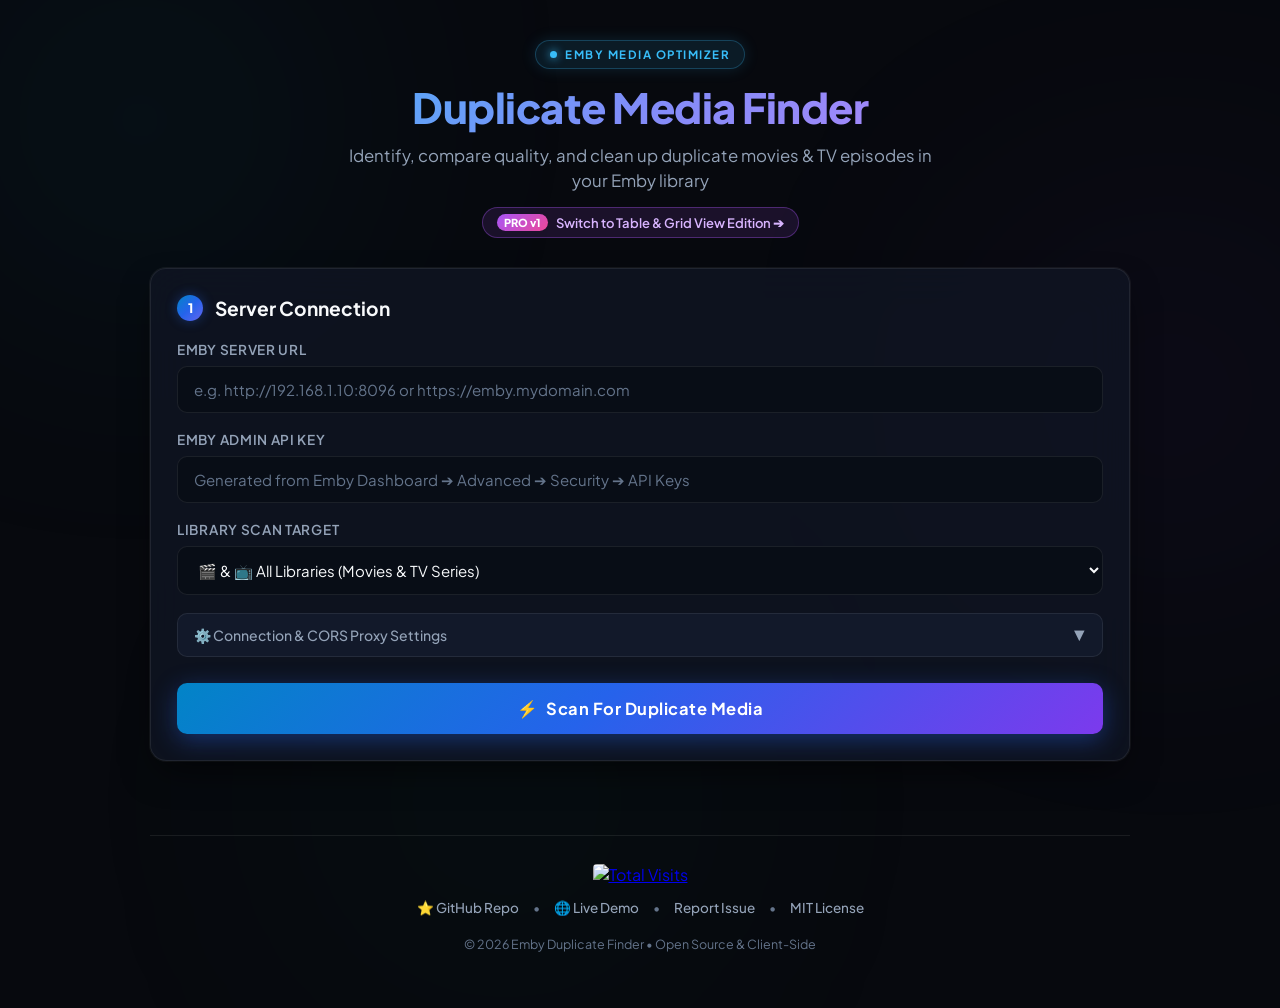
==== index.html @ f9ebaa8a "Add Smart Select (Keep Best Quality) and Batch Deletion controls to both Classic and Pro editions" ====
<!DOCTYPE html>
<html lang="en">
<head>
    <meta charset="UTF-8">
    <meta name="viewport" content="width=device-width, initial-scale=1.0">
    <title>Emby Duplicate Movie & TV Series Finder</title>
    <link rel="stylesheet" href="styles.css">
    <link rel="preconnect" href="https://fonts.googleapis.com">
    <link rel="preconnect" href="https://fonts.gstatic.com" crossorigin>
    <link href="https://fonts.googleapis.com/css2?family=Plus+Jakarta+Sans:wght@300;400;500;600;700;800&family=JetBrains+Mono:wght@400;500;600&display=swap" rel="stylesheet">
</head>
<body>
    <!-- Ambient Background Lighting Orbs -->
    <div class="ambient-glow glow-cyan"></div>
    <div class="ambient-glow glow-purple"></div>
    <div class="ambient-glow glow-emerald"></div>

    <div class="container">
        <header>
            <div class="brand-pill">
                <span class="pulse-dot"></span>
                <span>EMBY MEDIA OPTIMIZER</span>
            </div>
            <h1>Duplicate Media Finder</h1>
            <p class="subtitle">Identify, compare quality, and clean up duplicate movies & TV episodes in your Emby library</p>
            <div class="version-banner">
                <a href="v1/" class="pro-edition-link">
                    <span class="pro-badge">PRO v1</span>
                    <span>Switch to Table & Grid View Edition ➔</span>
                </a>
            </div>
        </header>

        <!-- Configuration Form -->
        <div class="card input-card">
            <div class="card-title-row">
                <div class="card-title-left">
                    <span class="card-step-badge">1</span>
                    <h3>Server Connection</h3>
                </div>
                
            </div>

            <div class="input-group">
                <label for="embyServerUrl">Emby Server URL</label>
                <input type="text" id="embyServerUrl" placeholder="e.g. http://192.168.1.10:8096 or https://emby.mydomain.com">
            </div>

            <div class="input-group">
                <label for="apiKey">Emby Admin API Key</label>
                <input type="password" id="apiKey" placeholder="Generated from Emby Dashboard ➔ Advanced ➔ Security ➔ API Keys">
            </div>

            <div class="input-row">
                <div class="input-group flex-1">
                    <label for="libraryType">Library Scan Target</label>
                    <select id="libraryType">
                        <option value="all">🎬 & 📺 All Libraries (Movies & TV Series)</option>
                        <option value="movies">🎬 Movies Only</option>
                        <option value="tvshows">📺 TV Series & Episodes Only</option>
                    </select>
                </div>
            </div>

            <!-- Advanced / CORS Settings Accordion -->
            <div class="advanced-settings-toggle" onclick="toggleAdvancedSettings()">
                <span>⚙️ Connection & CORS Proxy Settings</span>
                <span id="advanced-toggle-icon">▼</span>
            </div>

            <div id="advanced-settings" class="advanced-settings-panel hidden">
                <div class="checkbox-group">
                    <label class="custom-checkbox">
                        <input type="checkbox" id="useCorsProxy">
                        <span class="checkmark"></span>
                        Enable CORS Proxy (Routes requests securely to bypass HTTPS ➔ HTTP mixed-content blocks)
                    </label>
                </div>
                <div class="input-group mt-10">
                    <label for="corsProxyUrl">CORS Proxy Prefix URL</label>
                    <input type="text" id="corsProxyUrl" value="https://corsproxy.io/?" placeholder="https://corsproxy.io/?">
                    <small class="helper-text">Default: <code>https://corsproxy.io/?</code> (or specify your custom reverse proxy URL)</small>
                </div>
                <div class="guide-link-row">
                    <button type="button" class="btn-text" onclick="openCorsHelpModal()">📖 View CORS & Connection Setup Guide</button>
                </div>
            </div>

            <!-- Warning banner for mixed content -->
            <div id="mixedContentWarning" class="alert-banner warning-banner hidden">
                <strong>⚠️ Mixed Content Detected:</strong> This web page is loaded over HTTPS, but your Emby Server URL uses HTTP. Web browsers block insecure HTTP requests from HTTPS sites. Please either use HTTPS for Emby, enable the <b>CORS Proxy</b> above, or open this file locally.
            </div>

            <button id="scanBtn" class="btn-primary btn-scan" onclick="findDuplicates()">
                <span class="btn-icon">⚡</span> Scan For Duplicate Media
            </button>
        </div>

        <!-- Filter & Search Bar (Visible when results are available) -->
        <div id="filter-bar" class="card filter-bar hidden">
            <div class="search-input-wrapper">
                <span class="search-icon">🔍</span>
                <input type="text" id="searchFilter" placeholder="Live filter by movie, show name or file path..." oninput="handleSearchFilter()">
            </div>
            <div class="filter-actions">
                <button class="btn-secondary btn-sm" onclick="expandAllLibraries()">Expand All</button>
                <button class="btn-secondary btn-sm" onclick="collapseAllLibraries()">Collapse All</button>
            </div>
        </div>

        <!-- Batch Selection Action Bar -->
        <div id="selection-bar" class="card selection-bar hidden">
            <div class="selection-left">
                <span class="selection-status-icon">☑️</span>
                <div class="selection-text-group">
                    <span class="selection-count-pill" id="selectedCountBadge">0 files selected</span>
                    <span class="selection-size-pill" id="selectedSizeBadge">0 B</span>
                </div>
            </div>

            <div class="selection-actions">
                <button type="button" class="btn-smart-select" onclick="smartSelectKeepBest()" title="Automatically keep the best resolution/quality copy and select all extra duplicates for deletion">
                    <span class="star-icon">★</span> Smart Select (Keep Best)
                </button>
                <button type="button" class="btn-secondary btn-sm" onclick="selectAllDuplicates()">
                    Select All
                </button>
                <button type="button" class="btn-secondary btn-sm" onclick="deselectAllDuplicates()">
                    Deselect All
                </button>
                <button type="button" id="btnDeleteSelected" class="btn-danger btn-sm btn-batch-delete" onclick="promptBatchDelete()" disabled>
                    <span>🗑️</span> Delete Selected
                </button>
            </div>
        </div>

        <!-- Results Container -->
        <div id="results"></div>

        <!-- App Footer with Visitor Count -->
        <footer>
            <div class="footer-content">
                <div class="footer-badges">
                    <a href="https://hitscounter.dev" target="_blank" rel="noopener" title="Live Visitor Hits Counter">
                        <img src="https://hitscounter.dev/api/hit?url=https%3A%2F%2Fsohag1192.github.io%2Femby-duplicate-finder&label=Total%20Visits&icon=github&color=%2306b6d4" alt="Total Visits" />
                    </a>
                </div>
                <div class="footer-links">
                    <a href="https://github.com/sohag1192/emby-duplicate-finder" target="_blank" rel="noopener">⭐ GitHub Repo</a>
                    <span class="footer-sep">•</span>
                    <a href="https://sohag1192.github.io/emby-duplicate-finder/" target="_blank" rel="noopener">🌐 Live Demo</a>
                    <span class="footer-sep">•</span>
                    <a href="https://github.com/sohag1192/emby-duplicate-finder/issues" target="_blank" rel="noopener">Report Issue</a>
                    <span class="footer-sep">•</span>
                    <a href="https://github.com/sohag1192/emby-duplicate-finder/blob/main/LICENSE" target="_blank" rel="noopener">MIT License</a>
                </div>
                <p class="footer-copy">&copy; 2026 Emby Duplicate Finder • Open Source & Client-Side</p>
            </div>
        </footer>
    </div>

    <!-- Loading Overlay -->
    <div id="loading-overlay" class="hidden">
        <div class="spinner-wrapper">
            <div class="spinner"></div>
            <div class="spinner-ring"></div>
        </div>
        <p id="loading-text">Scanning Emby Libraries...</p>
    </div>

    <!-- Delete Confirmation Modal -->
    <div id="delete-modal" class="modal-overlay hidden">
        <div class="modal-content">
            <div class="modal-header">
                <h3>⚠️ Confirm Permanent File Deletion</h3>
                <button class="modal-close" onclick="closeDeleteModal()">&times;</button>
            </div>
            <div class="modal-body">
                <p>Are you sure you want to permanently delete this duplicate file from your Emby Server and hard disk?</p>
                <div class="delete-item-preview">
                    <div><strong>Title:</strong> <span id="deleteModalTitle"></span></div>
                    <div><strong>Library:</strong> <span id="deleteModalLibrary"></span></div>
                    <div class="path-box"><strong>File Path:</strong> <code id="deleteModalPath"></code></div>
                </div>
                <p class="text-danger"><small>⚠️ This action is permanent and cannot be undone.</small></p>
            </div>
            <div class="modal-footer">
                <button class="btn-secondary" onclick="closeDeleteModal()">Cancel</button>
                <button id="confirmDeleteBtn" class="btn-danger">Delete Permanently</button>
            </div>
        </div>
    </div>

    <!-- Batch Delete Confirmation Modal -->
    <div id="batch-delete-modal" class="modal-overlay hidden">
        <div class="modal-content modal-large">
            <div class="modal-header">
                <h3>⚠️ Confirm Batch File Deletion</h3>
                <button class="modal-close" onclick="closeBatchDeleteModal()">&times;</button>
            </div>
            <div class="modal-body">
                <p>You have selected multiple duplicate copies for permanent deletion from your Emby Server and hard disk.</p>
                <div class="batch-delete-summary">
                    <div class="summary-chip danger"><strong>Files to Delete:</strong> <span id="batchDeleteCount">0</span></div>
                    <div class="summary-chip success"><strong>Storage to Reclaim:</strong> <span id="batchDeleteSize">0 B</span></div>
                </div>
                <div class="batch-items-preview-box">
                    <ul id="batchDeletePreviewList" class="batch-preview-list"></ul>
                </div>
                <div id="batchDeleteProgressContainer" class="progress-box hidden">
                    <div class="progress-bar-track">
                        <div id="batchDeleteProgressBar" class="progress-bar-fill"></div>
                    </div>
                    <p id="batchDeleteProgressText">Deleting files...</p>
                </div>
                <p class="text-danger"><small>⚠️ Warning: This action cannot be undone. The selected files will be permanently deleted from your disk.</small></p>
            </div>
            <div class="modal-footer">
                <button id="cancelBatchDeleteBtn" class="btn-secondary" onclick="closeBatchDeleteModal()">Cancel</button>
                <button id="confirmBatchDeleteBtn" class="btn-danger" onclick="executeBatchDelete()">Confirm & Delete Selected</button>
            </div>
        </div>
    </div>

    <!-- CORS Help Modal -->
    <div id="cors-modal" class="modal-overlay hidden">
        <div class="modal-content modal-large">
            <div class="modal-header">
                <h3>🌐 Emby CORS & Connection Guide</h3>
                <button class="modal-close" onclick="closeCorsHelpModal()">&times;</button>
            </div>
            <div class="modal-body markdown-body">
                <h4>Why do connection or CORS errors happen?</h4>
                <p>Web browsers enforce the Same-Origin Policy (SOP) and Cross-Origin Resource Sharing (CORS) rules that restrict web pages from directly requesting data from other domains or ports without proper headers.</p>

                <h4>Common Causes & Solutions:</h4>
                <ol>
                    <li>
                        <strong>Mixed Content (HTTPS vs HTTP):</strong>
                        <p>If you opened this web app via <code>https://...</code> (like GitHub Pages), but your Emby server is <code>http://...:8096</code>, the browser blocks the request.
                        <br><strong>Solution:</strong> Check the <b>"Enable CORS Proxy"</b> option in the Connection Settings, or host Emby with an SSL/TLS domain (HTTPS), or run this HTML file locally on your computer via <code>file:///</code> or local HTTP.</p>
                    </li>
                    <li>
                        <strong>Missing CORS Headers on Emby:</strong>
                        <p>If Emby is accessed through a Reverse Proxy (such as Nginx, Caddy, or Cloudflare), the proxy must allow Cross-Origin headers.</p>
                        <p><b>Example Nginx configuration:</b></p>
                        <pre><code>location / {
    proxy_pass http://127.0.0.1:8096;
    proxy_set_header Host $host;

    # CORS Headers
    add_header 'Access-Control-Allow-Origin' '*' always;
    add_header 'Access-Control-Allow-Methods' 'GET, POST, DELETE, OPTIONS' always;
    add_header 'Access-Control-Allow-Headers' 'Content-Type, Authorization, X-Emby-Token' always;
    if ($request_method = 'OPTIONS') {
        return 204;
    }
}</code></pre>
                    </li>
                    <li>
                        <strong>Using the Built-in CORS Proxy:</strong>
                        <p>Simply check the <b>"Enable CORS Proxy"</b> box under <b>Connection & CORS Settings</b>. This routes the API requests through a secure proxy server that adds the necessary CORS headers automatically.</p>
                    </li>
                    <li>
                        <strong>Allow Media Deletion in Emby:</strong>
                        <p>To delete duplicate files directly using this tool, make sure your Emby user/API key has permissions enabled under: <code>Emby Server Dashboard -> Users -> [Your User] -> Allow media deletion from clients</code>.</p>
                    </li>
                </ol>
            </div>
            <div class="modal-footer">
                <button class="btn-primary" onclick="closeCorsHelpModal()">Got It</button>
            </div>
        </div>
    </div>

    <!-- Toast Notification Container -->
    <div id="toast-container"></div>

    <!-- Scroll to Top Floating Button -->
    <button id="scrollToTopBtn" class="scroll-to-top" title="Scroll to Top" aria-label="Scroll to Top">
        <span class="scroll-arrow">▲</span>
    </button>

    <script src="script.js"></script>
</body>
</html>
---- styles.css ----
:root {
    /* Base Backgrounds */
    --bg-main: #07090e;
    --bg-surface: #0e131f;
    --bg-card: rgba(16, 22, 36, 0.75);
    --bg-subcard: rgba(22, 31, 50, 0.65);
    --bg-input: rgba(9, 13, 22, 0.85);
    --border-color: rgba(255, 255, 255, 0.08);
    --border-focus: #38bdf8;

    /* Text Colors */
    --text-primary: #f8fafc;
    --text-secondary: #94a3b8;
    --text-muted: #64748b;

    /* Brand Accents */
    --cyan: #06b6d4;
    --cyan-glow: rgba(6, 182, 212, 0.35);
    --sky: #38bdf8;
    --indigo: #6366f1;
    --purple: #a855f7;
    --pink: #ec4899;
    --emerald: #10b981;
    --emerald-glow: rgba(16, 185, 129, 0.3);
    --amber: #f59e0b;
    --rose: #f43f5e;
    --rose-glow: rgba(244, 63, 94, 0.35);

    /* Gradients */
    --grad-primary: linear-gradient(135deg, #0284c7 0%, #2563eb 50%, #6366f1 100%);
    --grad-primary-hover: linear-gradient(135deg, #0369a1 0%, #1d4ed8 50%, #4f46e5 100%);
    --grad-text: linear-gradient(135deg, #38bdf8 0%, #818cf8 50%, #c084fc 100%);
    --grad-danger: linear-gradient(135deg, #f43f5e 0%, #e11d48 100%);
    --grad-danger-hover: linear-gradient(135deg, #fb7185 0%, #f43f5e 100%);
    --grad-promo: linear-gradient(135deg, rgba(6, 182, 212, 0.12) 0%, rgba(99, 102, 241, 0.12) 50%, rgba(16, 185, 129, 0.08) 100%);

    /* Typography & Effects */
    --font-main: 'Plus Jakarta Sans', -apple-system, BlinkMacSystemFont, 'Segoe UI', Roboto, sans-serif;
    --font-mono: 'JetBrains Mono', Consolas, monospace;
    --radius-sm: 6px;
    --radius-md: 10px;
    --radius-lg: 16px;
    --radius-xl: 20px;
    --shadow-card: 0 16px 36px -10px rgba(0, 0, 0, 0.65), 0 0 0 1px rgba(255, 255, 255, 0.06);
    --shadow-glow: 0 0 25px rgba(56, 189, 248, 0.2);
}

* {
    box-sizing: border-box;
}

/* Custom Modern Cyber-Cosmic Scrollbar */
::-webkit-scrollbar {
    width: 9px;
    height: 9px;
}
::-webkit-scrollbar-track {
    background: #080c14;
    border-radius: 8px;
}
::-webkit-scrollbar-thumb {
    background: linear-gradient(180deg, #06b6d4 0%, #3b82f6 50%, #8b5cf6 100%);
    border-radius: 8px;
    border: 2px solid #080c14;
    box-shadow: 0 0 10px rgba(6, 182, 212, 0.4);
    transition: background 0.2s ease, box-shadow 0.2s ease;
}
::-webkit-scrollbar-thumb:hover {
    background: linear-gradient(180deg, #22d3ee 0%, #60a5fa 50%, #a78bfa 100%);
    box-shadow: 0 0 15px rgba(6, 182, 212, 0.7);
}

/* Firefox Scrollbar Support */
html {
    scrollbar-width: thin;
    scrollbar-color: #06b6d4 #080c14;
}

body {
    font-family: var(--font-main);
    background-color: var(--bg-main);
    color: var(--text-primary);
    margin: 0;
    padding: 40px 16px;
    min-height: 100vh;
    display: flex;
    justify-content: center;
    align-items: flex-start;
    position: relative;
    overflow-x: hidden;
    -webkit-font-smoothing: antialiased;
}

/* Atmospheric Ambient Glows */
.ambient-glow {
    position: fixed;
    border-radius: 50%;
    filter: blur(140px);
    pointer-events: none;
    z-index: 0;
    opacity: 0.55;
}

.glow-cyan {
    width: 480px;
    height: 480px;
    top: -120px;
    left: -100px;
    background: radial-gradient(circle, rgba(6, 182, 212, 0.28) 0%, transparent 70%);
}

.glow-purple {
    width: 520px;
    height: 520px;
    top: 15%;
    right: -150px;
    background: radial-gradient(circle, rgba(168, 85, 247, 0.22) 0%, transparent 70%);
}

.glow-emerald {
    width: 500px;
    height: 500px;
    bottom: -150px;
    left: 20%;
    background: radial-gradient(circle, rgba(16, 185, 129, 0.18) 0%, transparent 70%);
}

.container {
    max-width: 980px;
    width: 100%;
    margin: 0 auto;
    position: relative;
    z-index: 1;
}

/* Header */
header {
    text-align: center;
    margin-bottom: 30px;
}

.brand-pill {
    display: inline-flex;
    align-items: center;
    gap: 8px;
    background: rgba(56, 189, 248, 0.1);
    border: 1px solid rgba(56, 189, 248, 0.25);
    color: var(--sky);
    font-size: 11.5px;
    font-weight: 700;
    letter-spacing: 1.5px;
    padding: 6px 14px;
    border-radius: 30px;
    margin-bottom: 14px;
    box-shadow: 0 0 15px rgba(56, 189, 248, 0.15);
}

.pulse-dot {
    width: 7px;
    height: 7px;
    border-radius: 50%;
    background-color: #38bdf8;
    box-shadow: 0 0 10px #38bdf8;
    animation: pulse 1.8s infinite;
}

@keyframes pulse {
    0%, 100% { opacity: 1; transform: scale(1); }
    50% { opacity: 0.4; transform: scale(0.85); }
}

h1 {
    margin: 0 0 10px 0;
    font-weight: 800;
    font-size: 2.6em;
    background: var(--grad-text);
    -webkit-background-clip: text;
    -webkit-text-fill-color: transparent;
    letter-spacing: -0.5px;
    line-height: 1.2;
}

.subtitle {
    margin: 0;
    color: var(--text-secondary);
    font-size: 1.05em;
    max-width: 620px;
    margin: 0 auto;
    line-height: 1.5;
}

/* Glass Cards */
.card {
    background: var(--bg-card);
    backdrop-filter: blur(20px);
    -webkit-backdrop-filter: blur(20px);
    border: 1px solid var(--border-color);
    border-radius: var(--radius-lg);
    padding: 26px;
    box-shadow: var(--shadow-card);
    margin-bottom: 24px;
    position: relative;
    overflow: hidden;
}

.card-title-row {
    display: flex;
    justify-content: space-between;
    align-items: center;
    flex-wrap: wrap;
    gap: 12px;
    margin-bottom: 20px;
}

.card-title-left {
    display: flex;
    align-items: center;
    gap: 12px;
}

.card-hits-badge {
    display: inline-flex;
    align-items: center;
}

.card-hits-badge img {
    height: 22px;
    border-radius: 4px;
    box-shadow: 0 2px 8px rgba(0, 0, 0, 0.3);
    transition: transform 0.2s ease;
}

.card-hits-badge img:hover {
    transform: scale(1.04);
}

.card-title-row h3 {
    margin: 0;
    font-size: 1.2em;
    font-weight: 700;
    color: var(--text-primary);
}

.card-step-badge {
    width: 26px;
    height: 26px;
    border-radius: 50%;
    background: var(--grad-primary);
    color: #fff;
    display: inline-flex;
    align-items: center;
    justify-content: center;
    font-size: 13px;
    font-weight: 800;
    box-shadow: 0 0 12px rgba(37, 99, 235, 0.4);
}

/* Native Plugin Promo Banner */
.plugin-promo-card {
    background: var(--grad-promo);
    border: 1px solid rgba(56, 189, 248, 0.3);
    padding: 22px 26px;
    box-shadow: 0 12px 30px rgba(6, 182, 212, 0.1);
}

.plugin-promo-content {
    display: flex;
    justify-content: space-between;
    align-items: center;
    gap: 20px;
    flex-wrap: wrap;
}

.plugin-promo-info {
    flex: 1;
    min-width: 270px;
}

.badge-pill {
    display: inline-block;
    background: rgba(56, 189, 248, 0.2);
    color: var(--sky);
    padding: 4px 12px;
    border-radius: 20px;
    font-size: 11px;
    font-weight: 700;
    text-transform: uppercase;
    letter-spacing: 0.8px;
    margin-bottom: 8px;
    border: 1px solid rgba(56, 189, 248, 0.35);
}

.plugin-promo-info h3 {
    margin: 0 0 6px 0;
    font-size: 1.25em;
    font-weight: 700;
    color: #ffffff;
}

.plugin-promo-info p {
    margin: 0;
    font-size: 14px;
    color: var(--text-secondary);
    line-height: 1.5;
}

.plugin-promo-info code {
    background-color: rgba(9, 13, 22, 0.9);
    padding: 2px 7px;
    border-radius: var(--radius-sm);
    color: var(--sky);
    font-family: var(--font-mono);
    font-size: 12.5px;
    border: 1px solid rgba(56, 189, 248, 0.25);
}

.plugin-promo-actions {
    display: flex;
    gap: 12px;
    align-items: center;
    flex-wrap: wrap;
}

/* Form Inputs */
.input-group {
    display: flex;
    flex-direction: column;
    margin-bottom: 18px;
}

.input-group label {
    font-size: 0.85em;
    font-weight: 600;
    color: var(--text-secondary);
    margin-bottom: 8px;
    text-transform: uppercase;
    letter-spacing: 0.7px;
}

.input-row {
    display: flex;
    gap: 16px;
}

.flex-1 {
    flex: 1;
}

input[type="text"],
input[type="password"],
select {
    width: 100%;
    padding: 13px 16px;
    background-color: var(--bg-input);
    color: var(--text-primary);
    border: 1px solid var(--border-color);
    border-radius: var(--radius-md);
    font-size: 15px;
    font-family: inherit;
    transition: all 0.25s ease;
}

input[type="text"]::placeholder,
input[type="password"]::placeholder {
    color: var(--text-muted);
}

input:focus,
select:focus {
    outline: none;
    border-color: var(--sky);
    background-color: rgba(14, 20, 32, 0.95);
    box-shadow: 0 0 0 3px rgba(56, 189, 248, 0.25), 0 0 20px rgba(56, 189, 248, 0.15);
}

select {
    cursor: pointer;
}

select option {
    background-color: #0e131f;
    color: #fff;
    padding: 10px;
}

/* Buttons */
button,
a.btn-primary {
    font-family: inherit;
    font-size: 14.5px;
    font-weight: 600;
    padding: 11px 20px;
    border: none;
    border-radius: var(--radius-md);
    cursor: pointer;
    transition: all 0.25s cubic-bezier(0.4, 0, 0.2, 1);
    display: inline-flex;
    align-items: center;
    justify-content: center;
    gap: 8px;
    text-decoration: none;
    user-select: none;
}

.btn-primary {
    background: var(--grad-primary);
    color: #ffffff;
    box-shadow: 0 4px 18px rgba(37, 99, 235, 0.35);
}

.btn-primary:hover {
    background: var(--grad-primary-hover);
    color: #ffffff;
    transform: translateY(-2px);
    box-shadow: 0 8px 25px rgba(37, 99, 235, 0.55);
}

.btn-glow {
    box-shadow: 0 4px 20px rgba(6, 182, 212, 0.35);
}

.btn-scan {
    width: 100%;
    padding: 15px;
    font-size: 16.5px;
    font-weight: 700;
    letter-spacing: 0.5px;
    margin-top: 8px;
    background: linear-gradient(135deg, #0284c7 0%, #2563eb 45%, #7c3aed 100%);
    box-shadow: 0 6px 24px rgba(37, 99, 235, 0.4);
}

.btn-scan:hover {
    background: linear-gradient(135deg, #0369a1 0%, #1d4ed8 45%, #6d28d9 100%);
    box-shadow: 0 10px 32px rgba(37, 99, 235, 0.6);
    transform: translateY(-2px);
}

.btn-secondary {
    background: var(--bg-subcard);
    color: var(--text-primary);
    border: 1px solid var(--border-color);
}

.btn-secondary:hover {
    background: rgba(30, 44, 70, 0.85);
    border-color: rgba(255, 255, 255, 0.18);
    transform: translateY(-1px);
}

.btn-danger {
    background: var(--grad-danger);
    color: #ffffff;
    box-shadow: 0 4px 14px var(--rose-glow);
}

.btn-danger:hover {
    background: var(--grad-danger-hover);
    box-shadow: 0 6px 20px rgba(244, 63, 94, 0.5);
    transform: translateY(-1px);
}

.btn-text {
    background: none;
    border: none;
    color: var(--sky);
    padding: 0;
    cursor: pointer;
    font-size: 13.5px;
    text-decoration: underline;
    font-weight: 500;
}

.btn-text:hover {
    color: #7dd3fc;
}

.btn-sm {
    padding: 7px 14px;
    font-size: 12.5px;
    font-weight: 600;
    border-radius: var(--radius-sm);
}

/* Advanced Settings Panel */
.advanced-settings-toggle {
    display: flex;
    justify-content: space-between;
    align-items: center;
    padding: 12px 16px;
    background-color: var(--bg-subcard);
    border: 1px solid var(--border-color);
    border-radius: var(--radius-md);
    cursor: pointer;
    margin-bottom: 18px;
    font-size: 14px;
    font-weight: 500;
    color: var(--text-secondary);
    user-select: none;
    transition: all 0.2s ease;
}

.advanced-settings-toggle:hover {
    color: var(--text-primary);
    border-color: rgba(255, 255, 255, 0.15);
    background-color: rgba(26, 38, 62, 0.7);
}

.advanced-settings-panel {
    background-color: var(--bg-subcard);
    border: 1px solid var(--border-color);
    border-radius: var(--radius-md);
    padding: 18px;
    margin-bottom: 18px;
}

.checkbox-group {
    display: flex;
    align-items: center;
}

.custom-checkbox {
    display: flex;
    align-items: flex-start;
    gap: 10px;
    cursor: pointer;
    font-size: 14px;
    color: var(--text-primary);
    line-height: 1.4;
}

.custom-checkbox input {
    cursor: pointer;
    width: 18px;
    height: 18px;
    margin-top: 1px;
    accent-color: var(--sky);
}

.helper-text {
    color: var(--text-muted);
    font-size: 12px;
    margin-top: 6px;
    display: block;
}

.helper-text code {
    color: var(--sky);
    font-family: var(--font-mono);
}

.mt-10 {
    margin-top: 12px;
}

.guide-link-row {
    margin-top: 12px;
}

/* Alert Banners */
.alert-banner {
    padding: 14px 18px;
    border-radius: var(--radius-md);
    margin-bottom: 18px;
    font-size: 13.5px;
    line-height: 1.5;
}

.warning-banner {
    background: rgba(245, 158, 11, 0.12);
    border: 1px solid rgba(245, 158, 11, 0.4);
    color: #fde047;
}

/* Filter Bar */
.filter-bar {
    display: flex;
    gap: 16px;
    align-items: center;
    padding: 14px 20px;
    margin-bottom: 24px;
    flex-wrap: wrap;
}

.search-input-wrapper {
    flex: 1;
    min-width: 260px;
    position: relative;
    display: flex;
    align-items: center;
}

.search-icon {
    position: absolute;
    left: 14px;
    font-size: 15px;
    pointer-events: none;
    color: var(--text-muted);
}

.search-input-wrapper input {
    padding-left: 40px;
}

.filter-actions {
    display: flex;
    gap: 8px;
}

/* Results Section */
#results {
    display: flex;
    flex-direction: column;
    gap: 24px;
}

.library-box {
    background: var(--bg-card);
    backdrop-filter: blur(20px);
    border: 1px solid var(--border-color);
    border-radius: var(--radius-lg);
    overflow: hidden;
    box-shadow: var(--shadow-card);
    animation: slideUp 0.35s ease forwards;
}

@keyframes slideUp {
    from { opacity: 0; transform: translateY(16px); }
    to { opacity: 1; transform: translateY(0); }
}

.library-header {
    display: flex;
    justify-content: space-between;
    align-items: center;
    padding: 20px 24px;
    background: rgba(18, 25, 42, 0.8);
    cursor: pointer;
    user-select: none;
    border-bottom: 1px solid var(--border-color);
    transition: background-color 0.2s ease;
}

.library-header:hover {
    background: rgba(24, 34, 56, 0.85);
}

.library-header-info {
    display: flex;
    align-items: center;
    gap: 14px;
    flex-wrap: wrap;
}

.library-title {
    margin: 0;
    font-size: 1.3em;
    font-weight: 700;
    color: var(--text-primary);
}

.library-badge {
    padding: 4px 12px;
    border-radius: 20px;
    font-size: 11.5px;
    font-weight: 700;
    text-transform: uppercase;
    letter-spacing: 0.8px;
}

.badge-movie {
    background: rgba(56, 189, 248, 0.15);
    color: var(--sky);
    border: 1px solid rgba(56, 189, 248, 0.35);
}

.badge-tv {
    background: rgba(168, 85, 247, 0.15);
    color: #d8b4fe;
    border: 1px solid rgba(168, 85, 247, 0.35);
}

.library-count-pill {
    background: rgba(244, 63, 94, 0.15);
    color: #fda4af;
    border: 1px solid rgba(244, 63, 94, 0.3);
    padding: 4px 12px;
    border-radius: 20px;
    font-size: 12px;
    font-weight: 700;
}

.library-actions {
    display: flex;
    align-items: center;
    gap: 12px;
}

.library-content {
    padding: 24px;
    display: flex;
    flex-direction: column;
    gap: 20px;
}

/* Duplicate Group Card */
.duplicate-group {
    background: var(--bg-subcard);
    border: 1px solid var(--border-color);
    border-radius: var(--radius-md);
    padding: 18px;
    display: flex;
    flex-direction: column;
    gap: 16px;
    transition: all 0.25s ease;
}

.duplicate-group:hover {
    border-color: rgba(255, 255, 255, 0.14);
    box-shadow: 0 8px 24px rgba(0, 0, 0, 0.4);
}

.group-header {
    display: flex;
    gap: 18px;
    align-items: flex-start;
}

.media-poster {
    width: 72px;
    height: 104px;
    object-fit: cover;
    border-radius: var(--radius-sm);
    background-color: var(--bg-input);
    border: 1px solid rgba(255, 255, 255, 0.1);
    flex-shrink: 0;
    box-shadow: 0 4px 12px rgba(0, 0, 0, 0.5);
    transition: transform 0.25s ease;
}

.media-poster:hover {
    transform: scale(1.05);
}

.media-poster-placeholder {
    width: 72px;
    height: 104px;
    border-radius: var(--radius-sm);
    background: linear-gradient(135deg, #131b2e 0%, #1a253e 100%);
    border: 1px solid var(--border-color);
    display: flex;
    align-items: center;
    justify-content: center;
    font-size: 26px;
    flex-shrink: 0;
}

.group-details {
    flex: 1;
}

.group-title {
    margin: 0 0 8px 0;
    font-size: 1.15em;
    font-weight: 700;
    color: #ffffff;
    line-height: 1.35;
}

.group-meta {
    display: flex;
    gap: 8px;
    flex-wrap: wrap;
    align-items: center;
}

.meta-chip {
    background: rgba(255, 255, 255, 0.06);
    color: var(--text-secondary);
    padding: 3px 9px;
    border-radius: var(--radius-sm);
    font-size: 12px;
    font-weight: 500;
    border: 1px solid rgba(255, 255, 255, 0.08);
}

.meta-chip.danger {
    background: rgba(244, 63, 94, 0.15);
    color: #fb7185;
    border-color: rgba(244, 63, 94, 0.3);
    font-weight: 600;
}

/* File items list */
.files-list {
    display: flex;
    flex-direction: column;
    gap: 10px;
    padding-left: 90px;
}

@media (max-width: 640px) {
    .files-list {
        padding-left: 0;
    }
}

.file-row {
    background: rgba(11, 16, 26, 0.7);
    border: 1px solid rgba(255, 255, 255, 0.06);
    border-radius: var(--radius-sm);
    padding: 12px 16px;
    display: flex;
    justify-content: space-between;
    align-items: center;
    gap: 14px;
    flex-wrap: wrap;
    transition: all 0.2s ease;
}

.file-row:hover {
    background: rgba(16, 23, 38, 0.9);
    border-color: rgba(56, 189, 248, 0.3);
}

.file-info {
    flex: 1;
    min-width: 260px;
}

.file-path {
    font-family: var(--font-mono);
    font-size: 12.5px;
    color: #e2e8f0;
    word-break: break-all;
    display: block;
    margin-bottom: 8px;
    line-height: 1.4;
}

.file-specs {
    display: flex;
    gap: 8px;
    flex-wrap: wrap;
}

.spec-badge {
    font-size: 11.5px;
    padding: 3px 8px;
    border-radius: var(--radius-sm);
    background: rgba(56, 189, 248, 0.12);
    color: var(--sky);
    font-weight: 600;
    border: 1px solid rgba(56, 189, 248, 0.25);
}

.spec-badge.spec-4k {
    background: linear-gradient(135deg, rgba(236, 72, 153, 0.25), rgba(168, 85, 247, 0.25));
    color: #f472b6;
    border-color: rgba(236, 72, 153, 0.4);
}

.spec-size {
    background: rgba(16, 185, 129, 0.12);
    color: #34d399;
    border-color: rgba(16, 185, 129, 0.25);
}

.file-actions {
    display: flex;
    gap: 8px;
    align-items: center;
}

/* Modals */
.modal-overlay {
    position: fixed;
    top: 0;
    left: 0;
    width: 100%;
    height: 100%;
    background-color: rgba(7, 9, 14, 0.85);
    backdrop-filter: blur(16px);
    -webkit-backdrop-filter: blur(16px);
    display: flex;
    justify-content: center;
    align-items: center;
    z-index: 2000;
    padding: 20px;
}

.modal-content {
    background: #0f1524;
    border: 1px solid rgba(255, 255, 255, 0.12);
    border-radius: var(--radius-lg);
    max-width: 560px;
    width: 100%;
    box-shadow: 0 25px 60px -15px rgba(0, 0, 0, 0.8), 0 0 40px rgba(56, 189, 248, 0.15);
    animation: modalPop 0.22s cubic-bezier(0.16, 1, 0.3, 1);
    display: flex;
    flex-direction: column;
}

.modal-large {
    max-width: 780px;
    max-height: 85vh;
}

@keyframes modalPop {
    from { opacity: 0; transform: scale(0.93) translateY(10px); }
    to { opacity: 1; transform: scale(1) translateY(0); }
}

.modal-header {
    display: flex;
    justify-content: space-between;
    align-items: center;
    padding: 20px 24px;
    border-bottom: 1px solid var(--border-color);
}

.modal-header h3 {
    margin: 0;
    font-size: 1.25em;
    font-weight: 700;
    color: #ffffff;
}

.modal-close {
    background: none;
    border: none;
    color: var(--text-muted);
    font-size: 26px;
    cursor: pointer;
    line-height: 1;
    transition: color 0.2s ease;
}

.modal-close:hover {
    color: #ffffff;
}

.modal-body {
    padding: 24px;
    overflow-y: auto;
    font-size: 14.5px;
    line-height: 1.6;
}

.modal-footer {
    display: flex;
    justify-content: flex-end;
    gap: 12px;
    padding: 16px 24px;
    border-top: 1px solid var(--border-color);
}

.delete-item-preview {
    background-color: var(--bg-input);
    border: 1px solid var(--border-color);
    border-radius: var(--radius-md);
    padding: 16px;
    margin: 16px 0;
    display: flex;
    flex-direction: column;
    gap: 8px;
}

.path-box code {
    display: block;
    background-color: #060910;
    padding: 8px 12px;
    border-radius: var(--radius-sm);
    font-family: var(--font-mono);
    font-size: 12px;
    margin-top: 6px;
    color: #fb7185;
    word-break: break-all;
    border: 1px solid rgba(244, 63, 94, 0.2);
}

.text-danger {
    color: #fb7185;
}

/* Markdown Help Body */
.markdown-body h4 {
    margin: 20px 0 10px 0;
    color: var(--sky);
    font-size: 1.1em;
}

.markdown-body pre {
    background-color: var(--bg-input);
    padding: 14px;
    border-radius: var(--radius-md);
    border: 1px solid var(--border-color);
    overflow-x: auto;
    font-size: 12.5px;
    font-family: var(--font-mono);
}

.markdown-body code {
    background-color: var(--bg-input);
    padding: 2px 6px;
    border-radius: 4px;
    font-size: 13px;
    color: var(--sky);
    font-family: var(--font-mono);
}

/* Loading Overlay & Dual Spinners */
#loading-overlay {
    position: fixed;
    top: 0;
    left: 0;
    width: 100%;
    height: 100%;
    background-color: rgba(7, 9, 14, 0.88);
    backdrop-filter: blur(12px);
    display: flex;
    flex-direction: column;
    justify-content: center;
    align-items: center;
    z-index: 3000;
}

.spinner-wrapper {
    position: relative;
    width: 60px;
    height: 60px;
}

.spinner {
    position: absolute;
    width: 100%;
    height: 100%;
    border: 3px solid rgba(56, 189, 248, 0.15);
    border-top: 3px solid var(--sky);
    border-radius: 50%;
    animation: spin 0.85s linear infinite;
}

.spinner-ring {
    position: absolute;
    top: 6px;
    left: 6px;
    width: 48px;
    height: 48px;
    border: 3px solid transparent;
    border-bottom: 3px solid var(--purple);
    border-radius: 50%;
    animation: spinReverse 1.2s linear infinite;
}

#loading-overlay p {
    margin-top: 22px;
    font-size: 16px;
    font-weight: 600;
    color: var(--text-primary);
    letter-spacing: 0.3px;
}

@keyframes spin {
    0% { transform: rotate(0deg); }
    100% { transform: rotate(360deg); }
}

@keyframes spinReverse {
    0% { transform: rotate(360deg); }
    100% { transform: rotate(0deg); }
}

/* Toast Notifications */
#toast-container {
    position: fixed;
    bottom: 24px;
    right: 24px;
    display: flex;
    flex-direction: column;
    gap: 12px;
    z-index: 4000;
}

.toast {
    background: #0f1524;
    border: 1px solid var(--border-color);
    color: var(--text-primary);
    padding: 14px 20px;
    border-radius: var(--radius-md);
    box-shadow: 0 12px 32px rgba(0, 0, 0, 0.6);
    font-size: 14px;
    display: flex;
    align-items: center;
    gap: 12px;
    animation: slideInRight 0.3s cubic-bezier(0.16, 1, 0.3, 1);
    max-width: 400px;
}

.toast.toast-success {
    border-left: 4px solid var(--emerald);
    box-shadow: 0 12px 32px rgba(16, 185, 129, 0.15);
}

.toast.toast-error {
    border-left: 4px solid var(--rose);
    box-shadow: 0 12px 32px rgba(244, 63, 94, 0.15);
}

.toast.toast-warning {
    border-left: 4px solid var(--amber);
}

@keyframes slideInRight {
    from { transform: translateX(100%); opacity: 0; }
    to { transform: translateX(0); opacity: 1; }
}

.hidden {
    display: none !important;
}

/* Mobile Responsive */
@media (max-width: 680px) {
    body {
        padding: 20px 10px;
    }

    h1 {
        font-size: 2.1em;
    }

    .card {
        padding: 18px;
    }

    .input-row {
        flex-direction: column;
    }

    .library-header {
        flex-direction: column;
        align-items: flex-start;
        gap: 12px;
    }

    .library-actions {
        width: 100%;
        justify-content: space-between;
    }

    .file-row {
        flex-direction: column;
        align-items: flex-start;
    }

    .file-actions {
        width: 100%;
        justify-content: flex-end;
    }
}


/* Header Badges */
.header-badges {
    display: flex;
    justify-content: center;
    align-items: center;
    gap: 10px;
    margin-top: 14px;
}

.header-badges img {
    height: 22px;
    border-radius: 4px;
    box-shadow: 0 4px 12px rgba(0, 0, 0, 0.4);
}

/* Footer & Visitor Counter */
footer {
    margin-top: 50px;
    padding: 28px 0 16px 0;
    border-top: 1px solid var(--border-color);
    text-align: center;
}

.footer-content {
    display: flex;
    flex-direction: column;
    align-items: center;
    gap: 14px;
}

.footer-badges {
    display: inline-flex;
    align-items: center;
    gap: 10px;
}

.footer-badges img {
    height: 24px;
    border-radius: 4px;
}

.footer-links {
    display: flex;
    gap: 14px;
    align-items: center;
    flex-wrap: wrap;
    justify-content: center;
    font-size: 13.5px;
}

.footer-links a {
    color: var(--text-secondary);
    text-decoration: none;
    font-weight: 500;
    transition: color 0.2s ease;
}

.footer-links a:hover {
    color: var(--sky);
}

.footer-sep {
    color: var(--text-muted);
}

.footer-copy {
    margin: 6px 0 0 0;
    font-size: 12.5px;
    color: var(--text-muted);
}


/* Pro Edition Link Banner */
.version-banner {
    margin-top: 14px;
}

.pro-edition-link {
    display: inline-flex;
    align-items: center;
    gap: 8px;
    background: rgba(168, 85, 247, 0.12);
    border: 1px solid rgba(168, 85, 247, 0.35);
    color: #d8b4fe;
    font-size: 13px;
    font-weight: 600;
    padding: 6px 14px;
    border-radius: 20px;
    text-decoration: none;
    transition: all 0.2s ease;
}

.pro-edition-link:hover {
    background: rgba(168, 85, 247, 0.22);
    border-color: rgba(168, 85, 247, 0.5);
    transform: translateY(-1px);
    box-shadow: 0 4px 15px rgba(168, 85, 247, 0.25);
}

.pro-badge {
    background: linear-gradient(135deg, #a855f7, #ec4899);
    color: #fff;
    padding: 2px 7px;
    border-radius: 10px;
    font-size: 11px;
    font-weight: 800;
}

/* Scroll to Top Floating Button */
.scroll-to-top {
    position: fixed;
    bottom: 28px;
    right: 28px;
    width: 46px;
    height: 46px;
    border-radius: 50%;
    background: linear-gradient(135deg, rgba(6, 182, 212, 0.95) 0%, rgba(59, 130, 246, 0.95) 100%);
    color: #ffffff;
    border: 1px solid rgba(255, 255, 255, 0.25);
    box-shadow: 0 8px 24px rgba(6, 182, 212, 0.4), 0 0 16px rgba(59, 130, 246, 0.3);
    cursor: pointer;
    display: flex;
    justify-content: center;
    align-items: center;
    font-size: 15px;
    font-weight: 700;
    opacity: 0;
    visibility: hidden;
    transform: translateY(20px) scale(0.85);
    transition: opacity 0.3s cubic-bezier(0.16, 1, 0.3, 1),
                transform 0.3s cubic-bezier(0.16, 1, 0.3, 1),
                visibility 0.3s,
                box-shadow 0.25s ease,
                background 0.25s ease;
    z-index: 2500;
    backdrop-filter: blur(8px);
}

.scroll-to-top.visible {
    opacity: 1;
    visibility: visible;
    transform: translateY(0) scale(1);
}

.scroll-to-top:hover {
    background: linear-gradient(135deg, #22d3ee 0%, #60a5fa 100%);
    box-shadow: 0 12px 32px rgba(6, 182, 212, 0.65), 0 0 24px rgba(59, 130, 246, 0.5);
    transform: translateY(-4px) scale(1.08);
}

.scroll-to-top:active {
    transform: translateY(0) scale(0.95);
}

.scroll-to-top .scroll-arrow {
    line-height: 1;
    display: inline-block;
    transition: transform 0.2s ease;
}

.scroll-to-top:hover .scroll-arrow {
    transform: translateY(-2px);
}

@media (max-width: 640px) {
    .scroll-to-top {
        bottom: 20px;
        right: 20px;
        width: 42px;
        height: 42px;
        font-size: 14px;
    }
}

/* Batch Selection Bar */
.selection-bar {
    display: flex;
    justify-content: space-between;
    align-items: center;
    padding: 14px 20px;
    margin-bottom: 24px;
    background: rgba(18, 25, 42, 0.9);
    border: 1px solid rgba(56, 189, 248, 0.25);
    box-shadow: 0 8px 25px rgba(0, 0, 0, 0.4), 0 0 15px rgba(6, 182, 212, 0.1);
    flex-wrap: wrap;
    gap: 14px;
}

.selection-left {
    display: flex;
    align-items: center;
    gap: 12px;
}

.selection-status-icon {
    font-size: 20px;
}

.selection-text-group {
    display: flex;
    gap: 8px;
    align-items: center;
    flex-wrap: wrap;
}

.selection-count-pill {
    background: rgba(56, 189, 248, 0.15);
    color: var(--sky);
    border: 1px solid rgba(56, 189, 248, 0.3);
    padding: 4px 10px;
    border-radius: 14px;
    font-size: 12.5px;
    font-weight: 700;
}

.selection-size-pill {
    background: rgba(16, 185, 129, 0.15);
    color: #34d399;
    border: 1px solid rgba(16, 185, 129, 0.3);
    padding: 4px 10px;
    border-radius: 14px;
    font-size: 12.5px;
    font-weight: 700;
}

.selection-actions {
    display: flex;
    gap: 10px;
    align-items: center;
    flex-wrap: wrap;
}

/* Smart Select Button */
.btn-smart-select {
    background: linear-gradient(135deg, #f59e0b 0%, #d97706 100%);
    color: #ffffff;
    box-shadow: 0 4px 14px rgba(245, 158, 11, 0.35);
    font-weight: 700;
    padding: 8px 15px;
    font-size: 13px;
    border-radius: var(--radius-sm);
    border: none;
    cursor: pointer;
    transition: all 0.2s ease;
}

.btn-smart-select:hover {
    background: linear-gradient(135deg, #fbbf24 0%, #f59e0b 100%);
    box-shadow: 0 6px 20px rgba(245, 158, 11, 0.5);
    transform: translateY(-1px);
}

.star-icon {
    color: #fef08a;
    font-size: 14px;
}

/* Batch Delete Button */
.btn-batch-delete:disabled {
    opacity: 0.5;
    cursor: not-allowed;
    box-shadow: none;
    transform: none !important;
}

/* Checkboxes on file rows */
.file-select-checkbox {
    display: inline-flex;
    align-items: center;
    cursor: pointer;
    user-select: none;
    margin-right: 6px;
}

.file-select-checkbox input[type="checkbox"] {
    width: 17px;
    height: 17px;
    cursor: pointer;
    accent-color: var(--rose);
}

/* Selected File Row Highlights */
.file-row.is-selected {
    border-color: rgba(244, 63, 94, 0.45);
    background: rgba(244, 63, 94, 0.08);
}

/* Best Quality Badge */
.spec-best {
    background: linear-gradient(135deg, rgba(16, 185, 129, 0.22), rgba(5, 150, 105, 0.22));
    color: #34d399;
    border: 1px solid rgba(16, 185, 129, 0.45);
    font-weight: 700;
}

/* Batch Delete Modal Details */
.batch-delete-summary {
    display: flex;
    gap: 12px;
    margin: 14px 0;
    flex-wrap: wrap;
}

.summary-chip {
    padding: 8px 14px;
    border-radius: var(--radius-sm);
    font-size: 13.5px;
    flex: 1;
    min-width: 180px;
}

.summary-chip.danger {
    background: rgba(244, 63, 94, 0.15);
    border: 1px solid rgba(244, 63, 94, 0.35);
    color: #fca5a5;
}

.summary-chip.success {
    background: rgba(16, 185, 129, 0.15);
    border: 1px solid rgba(16, 185, 129, 0.35);
    color: #6ee7b7;
}

.batch-items-preview-box {
    max-height: 220px;
    overflow-y: auto;
    background: var(--bg-input);
    border: 1px solid var(--border-color);
    border-radius: var(--radius-sm);
    padding: 10px 14px;
    margin-bottom: 14px;
}

.batch-preview-list {
    list-style: none;
    padding: 0;
    margin: 0;
    display: flex;
    flex-direction: column;
    gap: 6px;
}

.batch-preview-item {
    font-size: 12px;
    font-family: var(--font-mono);
    color: #cbd5e1;
    padding: 4px 6px;
    background: rgba(255, 255, 255, 0.03);
    border-radius: 4px;
    word-break: break-all;
    display: flex;
    justify-content: space-between;
    gap: 8px;
}

.batch-preview-size {
    color: #34d399;
    font-weight: 600;
    flex-shrink: 0;
}

/* Progress Bar */
.progress-box {
    margin: 16px 0;
    padding: 12px;
    background: rgba(14, 20, 32, 0.8);
    border-radius: var(--radius-sm);
    border: 1px solid var(--border-color);
}

.progress-bar-track {
    width: 100%;
    height: 10px;
    background: #1e293b;
    border-radius: 5px;
    overflow: hidden;
}

.progress-bar-fill {
    width: 0%;
    height: 100%;
    background: linear-gradient(90deg, #06b6d4, #10b981);
    transition: width 0.2s ease;
}

#batchDeleteProgressText {
    margin: 8px 0 0 0;
    font-size: 12.5px;
    color: var(--sky);
    font-weight: 600;
    text-align: center;
}
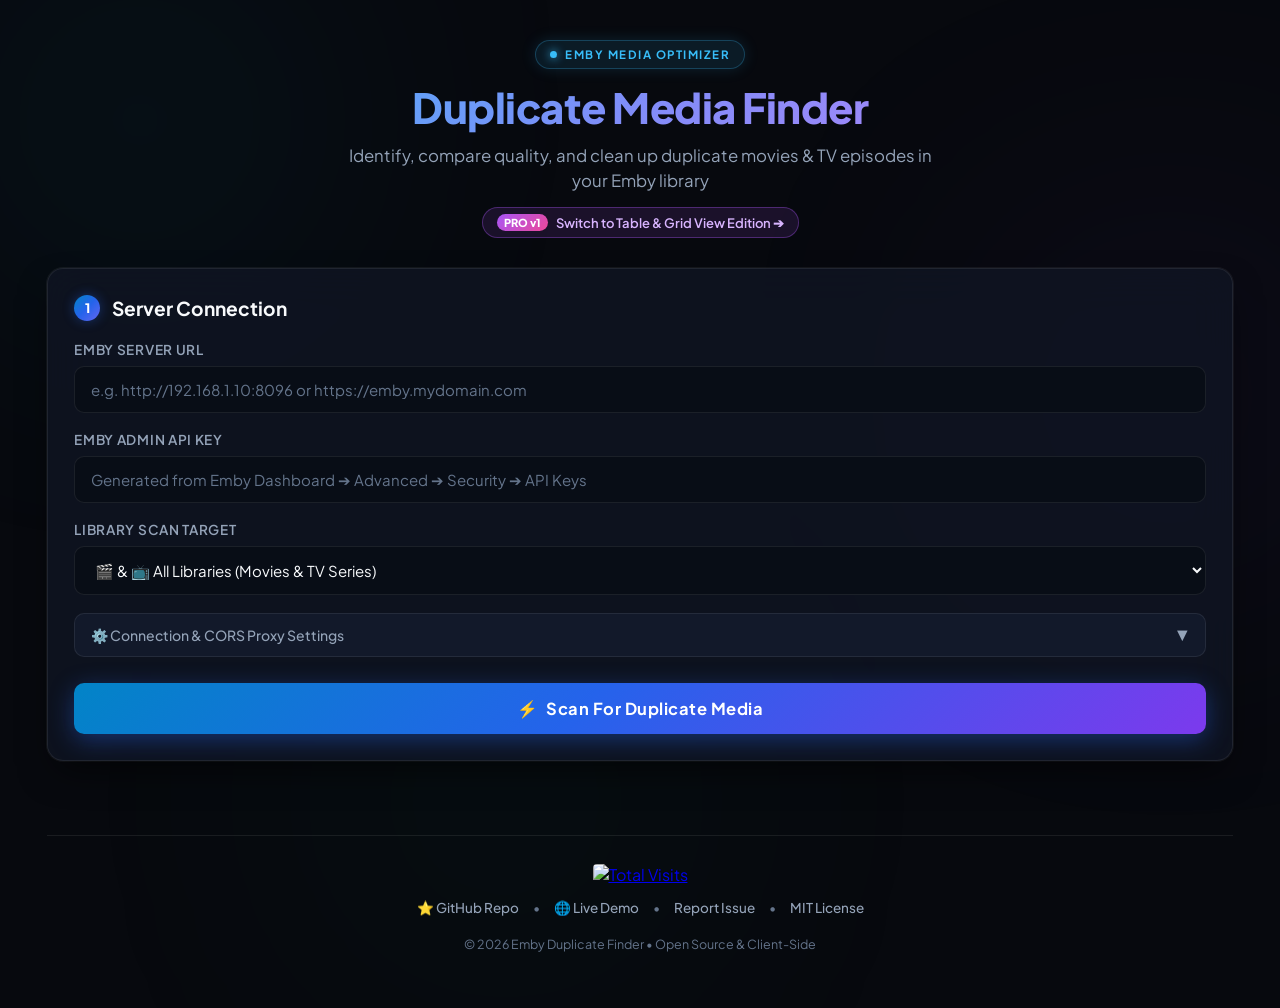
==== commit 43d2bb32: "Add comprehensive SEO meta tags, OpenGraph, Twitter cards, JSON-LD, favicon, sitemap.xml, and robots" ====
--- a/index.html
+++ b/index.html
@@ -3,7 +3,75 @@
 <head>
     <meta charset="UTF-8">
     <meta name="viewport" content="width=device-width, initial-scale=1.0">
-    <title>Emby Duplicate Movie & TV Series Finder</title>
+    
+    <!-- Primary SEO Meta Tags -->
+    <title>Emby Duplicate Finder - Free Media Deduplication & Quality Comparison</title>
+    <meta name="title" content="Emby Duplicate Finder - Free Media Deduplication & Quality Comparison">
+    <meta name="description" content="Free open-source web tool for Emby Server. Scan, compare quality (4K, 1080p, 720p), and clean up duplicate movies and TV series to reclaim hard drive storage.">
+    <meta name="keywords" content="emby duplicate finder, emby deduplicate movies, emby duplicate episodes, free up emby storage, emby media cleaner, emby tool, emby server management, 4k 1080p compare, emby smart select">
+    <meta name="author" content="sohag1192">
+    <meta name="robots" content="index, follow, max-image-preview:large, max-snippet:-1, max-video-preview:-1">
+    <meta name="theme-color" content="#06b6d4">
+    <link rel="canonical" href="https://sohag1192.github.io/emby-duplicate-finder/">
+
+    <!-- Favicon -->
+    <link rel="icon" type="image/svg+xml" href="favicon.svg">
+    <link rel="apple-touch-icon" href="favicon.svg">
+
+    <!-- Open Graph / Facebook -->
+    <meta property="og:type" content="website">
+    <meta property="og:url" content="https://sohag1192.github.io/emby-duplicate-finder/">
+    <meta property="og:site_name" content="Emby Duplicate Finder">
+    <meta property="og:title" content="Emby Duplicate Finder - Free Media Deduplication & Quality Comparison">
+    <meta property="og:description" content="Identify duplicate movies & TV episodes, compare 4K vs 1080p resolution, and batch delete redundant copies on your Emby Server.">
+    <meta property="og:image" content="https://raw.githubusercontent.com/sohag1192/emby-duplicate-finder/main/img/Screenshot_22.png">
+    <meta property="og:image:width" content="1200">
+    <meta property="og:image:height" content="630">
+    <meta property="og:image:alt" content="Emby Duplicate Finder Quality Comparison and Deletion Preview">
+    <meta property="og:locale" content="en_US">
+
+    <!-- Twitter -->
+    <meta name="twitter:card" content="summary_large_image">
+    <meta name="twitter:url" content="https://sohag1192.github.io/emby-duplicate-finder/">
+    <meta name="twitter:title" content="Emby Duplicate Finder - Clean Up Your Emby Media Library">
+    <meta name="twitter:description" content="Scan Emby libraries, auto-detect best quality (Keep Best), and free up hard disk storage directly in your browser.">
+    <meta name="twitter:image" content="https://raw.githubusercontent.com/sohag1192/emby-duplicate-finder/main/img/Screenshot_22.png">
+    <meta name="twitter:image:alt" content="Emby Duplicate Finder Dashboard">
+
+    <!-- Structured Data (JSON-LD) -->
+    <script type="application/ld+json">
+    {
+        "@context": "https://schema.org",
+        "@type": "WebApplication",
+        "name": "Emby Duplicate Finder",
+        "alternateName": "Emby Media Optimizer",
+        "url": "https://sohag1192.github.io/emby-duplicate-finder/",
+        "description": "Free, open-source client-side tool to find, compare quality (4K, 1080p, 720p), and clean up duplicate movies and TV episodes in your Emby Media Server.",
+        "applicationCategory": "MultimediaApplication",
+        "operatingSystem": "Any (Web Browser)",
+        "offers": {
+            "@type": "Offer",
+            "price": "0",
+            "priceCurrency": "USD"
+        },
+        "author": {
+            "@type": "Person",
+            "name": "sohag1192",
+            "url": "https://github.com/sohag1192"
+        },
+        "softwareVersion": "1.0.0",
+        "screenshot": "https://raw.githubusercontent.com/sohag1192/emby-duplicate-finder/main/img/Screenshot_22.png",
+        "featureList": [
+            "Movies and TV series duplicate detection",
+            "Smart Select Keep Best Quality algorithm",
+            "Batch file deletion via Emby API",
+            "Resolution and bitrate comparison (4K UHD, 1080p FHD, 720p, SD)",
+            "One-click server path copying",
+            "100% Client-side and privacy friendly"
+        ]
+    }
+    </script>
+
     <link rel="stylesheet" href="styles.css">
     <link rel="preconnect" href="https://fonts.googleapis.com">
     <link rel="preconnect" href="https://fonts.gstatic.com" crossorigin>
--- a/styles.css
+++ b/styles.css
@@ -126,8 +126,8 @@
 }
 
 .container {
-    max-width: 980px;
-    width: 100%;
+    max-width: 1440px;
+    width: 95%;
     margin: 0 auto;
     position: relative;
     z-index: 1;
@@ -832,10 +832,54 @@
     font-family: var(--font-mono);
     font-size: 12.5px;
     color: #e2e8f0;
-    word-break: break-all;
+    overflow-wrap: anywhere;
+    word-break: break-word;
     display: block;
     margin-bottom: 8px;
+    line-height: 1.45;
+}
+
+.file-path-wrapper {
+    display: flex;
+    flex-direction: column;
+    gap: 4px;
+    margin-bottom: 8px;
+    font-family: var(--font-mono);
+    font-size: 12.5px;
     line-height: 1.4;
+    overflow-wrap: anywhere;
+    word-break: break-word;
+}
+
+.file-dir-row {
+    color: #94a3b8;
+    font-size: 11.5px;
+    display: flex;
+    align-items: center;
+    gap: 6px;
+    background: rgba(15, 23, 42, 0.6);
+    padding: 3px 8px;
+    border-radius: 4px;
+    border: 1px solid rgba(255, 255, 255, 0.05);
+}
+
+.dir-text {
+    opacity: 0.9;
+    letter-spacing: 0.2px;
+}
+
+.file-name-row {
+    color: #f1f5f9;
+    font-size: 13px;
+    display: flex;
+    align-items: center;
+    gap: 6px;
+    padding-left: 2px;
+}
+
+.file-name-text {
+    color: #38bdf8;
+    font-weight: 600;
 }
 
 .file-specs {
